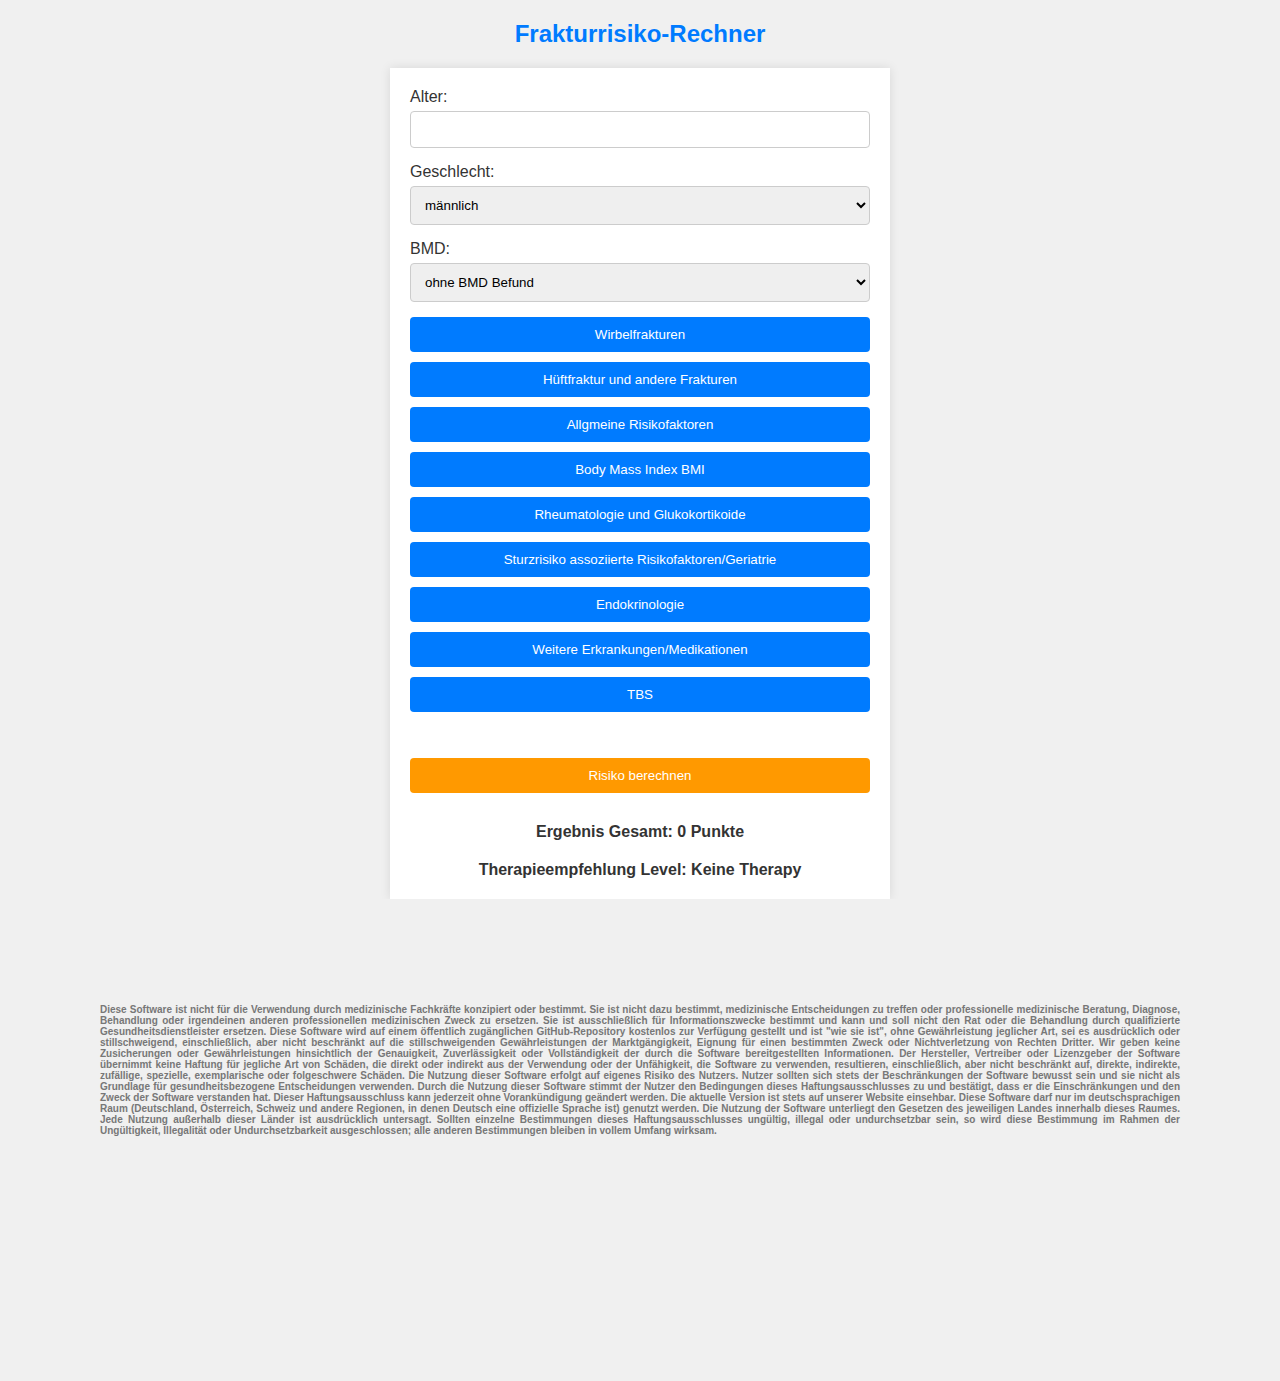
==== fused_html/Osteoporosis_calc_V1.3.html @ 4660fec1 "Update Osteoporosis_calc_V1.3.html" ====
<!DOCTYPE html>
<html lang="de">
<head>
    <meta charset="UTF-8">
    <meta name="viewport" content="width=device-width, initial-scale=1.0">
    <title>Frakturrisiko-Rechner</title>
    <style>
        /* Resetting default browser styles for consistency */
body, h1, p, form, label, select, input, button {
    margin: 0;
    padding: 0;
    box-sizing: border-box;
}

/* Set a background color and font for the entire page */
body {
    font-family: Arial, sans-serif;
    background-color: #f0f0f0;
    color: #333;
    margin-bottom: 140px;
}

/* Style the header (h1) */
h1 {
    font-size: 24px;
    color: #007bff;
    padding: 20px;
    text-align: center;
}

/* Style the form container */
form {
    max-width: 500px;
    margin: 0 auto;
    padding: 20px;
    background-color: #fff;
    box-shadow: 0 0 10px rgba(0, 0, 0, 0.1);
}

/* Style labels for form elements */
label {
    display: block;
    margin-bottom: 5px;
}

/* Style form inputs */
input[type="number"],
select {
    width: 100%;
    padding: 10px;
    margin-bottom: 15px;
    border: 1px solid #ccc;
    border-radius: 4px;
}

/* Style checkboxes and their labels */
input[type="checkbox"] {
    margin-right: 5px;
}

/* Style buttons */
.container {
    display: flex;
    flex-direction: column;
    align-items: center; /* Align buttons in the middle */
    justify-content: center;
}

.disclaimer {
     /*position: fixed;*/
    bottom: 0;
    left: 0;
    width: 100%;
    /*background-color: #f8f8f8;*/
    background-color: #f0f0f0;
    padding: 100px;
    text-align: justify;
    font-size: 10px;
    color: #777;
    box-sizing: border-box;
    max-width: 100%;
    overflow-x: hidden;
}

.disclaimer p {
    margin: 5px 0;
    text-align: justify;
}

button {
    background-color: #007bff;
    color: #fff;
    padding: 10px 20px;
    border: none;
    border-radius: 4px;
    cursor: pointer;
    margin-bottom: 10px; /* Add bottom margin */
    width: 100%; /* Set a fixed width for the buttons */
}

/* Style the result paragraph */
p {
    font-weight: bold;
    text-align: center;
    margin-top: 20px;
}

/* Style the table */
table {
    width: 100%;
    border-collapse: collapse;
    margin-top: 20px;
}

table, th, td {
    border: 1px solid #ccc;
}

th, td {
    padding: 8px;
    text-align: left;
}
    </style>
</head>
<body>
    <h1>Frakturrisiko-Rechner</h1>

    <form id="riskCalculator">
        <label for="age">Alter:</label>
        <input type="number" id="age" required><br>

        <!-- Prevent reload of page if enter is pressed in age input field-->
        <script>
            document.getElementById('age').addEventListener('keydown', function(event) {
                if (event.key === 'Enter') {
                    event.preventDefault();
                }
            });
        </script>

        <label for="gender">Geschlecht:</label>
        <select id="gender" name="gender">
            <option value="male">männlich</option>
            <option value="female">weiblich</option>
        </select><br>

        <label for="BMD">BMD:</label>
        <select id="BMD" name="BMD">
            <option value="T NA">ohne BMD Befund</option>
            <option value="T >0.0">T >0.0</option>
            <option value="T -0.5">T -0.5</option>
            <option value="T -1.0">T -1.0</option>
            <option value="T -1.5">T -1.5</option>
            <option value="T -2.0">T -2.0</option>
            <option value="T -2.5">T -2.5</option>
            <option value="T -3.0">T -3.0</option>
            <option value="T -3.5">T -3.5</option>
            <option value="T -4.0">T -4.0</option>
        </select><br>


        <button type="button" onclick="toggleContainer('container1')">Wirbelfrakturen</button> <br>
        <div class="container" id="container1" data-group="1" style="display: none;">
            <input type="checkbox" data-points="2.9" > Wirbelfraktur(en) im letzten Jahr<br>
            <input type="checkbox" data-points="0.0" > Wirbelfraktur(en) > 12 Monate Zeitabstand <br>
            <input type="checkbox" data-points="2.0" > 1 osteoporotischer Wirbelbruch<br>
            <input type="checkbox" data-points="2.9"  > 2 osteoporotische Wirbelbrüche<br>
            <input type="checkbox" data-points="5.0" > 3 osteoporotische Wirbelbrüche<br>
            <input type="checkbox" data-points="2.0" > Wirbelbruch Schweregrad max Grad 1 Genant<br>
            <input type="checkbox" data-points="2.9" > Wirbelbruch Schweregrad max Grad 2 Genant<br>
            <input type="checkbox" data-points="5.0" > Wirbelbruch Schweregrad max Grad 3 Genant<br><br>
        </div>

        <button type="button" onclick="toggleContainer('container2')">Hüftfraktur und andere Frakturen</button> <br>
        <div class="container" id="container2" data-group="2" style="display: none;">
            <input type="checkbox" id="option1" data-points="4.2" > Hüftfraktur im letzten Jahr<br>
            <input type="checkbox" id="option2" data-points="2.5" > Hüftfraktur > 12 Monate Zeitabstand<br>
            <input type="checkbox" id="option3" data-points="1.7" > Humerusfraktur<br>
            <input type="checkbox" id="option4" data-points="1.6" > Handgelenksfraktur<br>
            <input type="checkbox" id="option5" data-points="1.7" > Beckenfraktur<br><br>
        </div>

        <!-- ... Allgmeine Risikofaktoren ... -->
        <button type="button" onclick="toggleContainer('container3')">Allgmeine Risikofaktoren</button> <br>
        <div class="container" id="container3" data-group="3" style="display: none;">
            <input type="checkbox" data-points="1.2" > Mutter oder Vater mit Hüftbruch <br>
            <input type="checkbox" data-points="1.9" > Erheblicher Alkoholkonsum (ab 50 g/Tag)<br>
            <input type="checkbox" data-points="1.5" > Rauchen (aktuell >10 Zigaretten/Tag) <br>
            <input type="checkbox" data-points="1.3" > Chronische Obstruktive Lungenerkrankung<br><br>
        </div>

        <!-- ? -->
        <button type="button" onclick="toggleContainer('container4')">Body Mass Index BMI</button> <br>
        <div class="container" id="container4" data-group="4" style="display: none;">
            <input type="checkbox" data-points="2.2" > ≤ 15 kg/m2<br>
            <input type="checkbox" data-points="1.7" > ≤15 - 18,5 kg/m2<br>
            <input type="checkbox" data-points="1.3" > 18,5 ≤ 20 kg/m2<br><br>
        </div>

        <!-- ... Rheumatologie und Glukokortikoide ... -->
        <button type="button" onclick="toggleContainer('container5')">Rheumatologie und Glukokortikoide</button> <br>
        <div class="container" id="container5" data-group="5" style="display: none;">
            <input type="checkbox" data-points="1.6" > Axiale Spondyloarthritis <br>
            <input type="checkbox" data-points="2.7" > Rheumatoide Arthritis<br>
            <input type="checkbox" data-points="1.3" > Prednisolonäquivalent bis 2,5 mg/Tag <br>
            <input type="checkbox" data-points="2.3" > Prednisolonäquivalent 2,5 - 7,5 mg/Tag <br>
            <input type="checkbox" data-points="4.0" > Prednisolonäquivalent > 7,5 mg/Ta<br>
            <input type="checkbox" data-points="4.9" > Prednisolonäquivalent ab 7,5 mg/Tag, neu im letzten Jahr<br><br>
        </div>

        <!-- ... Sturzrisiko assoziierte Risikofaktoren/Geriatrie ... -->
        <button type="button" onclick="toggleContainer('container6')">Sturzrisiko assoziierte Risikofaktoren/Geriatrie </button> <br>
        <div class="container" id="container6" data-group="6" style="display: none;">
            <input type="checkbox" data-points="1.9" > >1 Sturz im letzten Jahr (1-Jahres Risiko RR)  <br>
            <input type="checkbox" data-points="1.6" > 1 Sturz im letzten Jahr<br>
            <input type="checkbox" data-points="1.4" > Chronische Hyponatriämie<br>
            <input type="checkbox" data-points="1.3" > Depression/Antidepressiva<br>
            <input type="checkbox" data-points="1.2" > Epilepsie <br>
            <input type="checkbox" data-points="1.7" > Immobilität (angewiesen sein auf eine Gehhilfe)<br>
            <input type="checkbox" data-points="1.6" > M. Alzheimer/Demenz<br>
            <input type="checkbox" data-points="1.7" > M.Parkinson<br>
            <input type="checkbox" data-points="2.1" > Multiple Sklerose<br>
            <input type="checkbox"  data-points="1.4" > Opioide<br>
            <input type="checkbox"  data-points="1.6" > Schlaganfall <br>
            <input type="checkbox"  data-points="1.8" > Timed up and Go Test > 12 Sek. <br><br>
        </div>

        <!-- ... Endokrinologie ... -->
        <button type="button" onclick="toggleContainer('container7')">Endokrinologie</button> <br>
        <div class="container" id="container7" data-group="7" style="display: none;">
            <input type="checkbox" data-points="2.5" > Diabetes mellitus Typ I <br>
            <input type="checkbox" data-points="1.2" > Diabetes mellitus Typ II, seit 5-10 Jahren<br>
            <input type="checkbox" data-points="1.6" > Diabetes mellitus Typ II, seit > 10 Jahre<br>
            <input type="checkbox" data-points="2.2" > Primärer Hyperparathyreoidismus<br>
            <input type="checkbox" data-points="2.7" > TSH 0,1-0,45<br>
            <input type="checkbox" data-points="1.7" > TSH &lt; 0,1<br><br>
        </div>


        <!-- ... Weitere Erkrankungen/Medikationen ... -->
        <button type="button" onclick="toggleContainer('container8')">Weitere Erkrankungen/Medikationen</button> <br>
        <div class="container" id="container8" data-group="8" style="display: none;">
            <input type="checkbox" data-points="1.5" > Chronische Herzinsuffizienz <br>
            <input type="checkbox" data-points="2.0" > MGUS <br>
            <input type="checkbox" data-points="1.6" > Niereninsuffizienz CKD 3a, 3b, 4<br>
            <input type="checkbox" data-points="1.4" > Protonenpumpenhemmer > 3 Monate<br><br>
        </div>

        <!-- ... TBS ... -->
        <button type="button" onclick="toggleContainer('container9')">TBS</button> <br>
        <div class="container" id="container9" data-group="9" style="display: none;">
            <input type="checkbox" data-points="1.3" >TBS Z-Score: -1,0 SD <br>
            <input type="checkbox" data-points="1.4" > TBS Z-Score: -1,5 SD <br>
            <input type="checkbox" data-points="1.6" > TBS Z-Score: -2,0 SD<br>
            <input type="checkbox" data-points="1.8" > TBS Z-Score: -2,5 SD <br><br>
        </div>

        <br><br>

        <button type="button" onclick="update()" style="background-color: #ff9900">Risiko berechnen</button>

        <!-- This is a comment 
        <p>Ergebnis Gruppe 1: <span id="resultSpan1">0</span> Punkte</p>
        <p>Ergebnis Gruppe 2: <span id="resultSpan2">0</span> Punkte</p>
        <p>Ergebnis Gruppe 3: <span id="resultSpan3">0</span> Punkte</p>
        <p>Ergebnis Gruppe 4: <span id="resultSpan4">0</span> Punkte</p>
        <p>Ergebnis Gruppe 5: <span id="resultSpan5">0</span> Punkte</p>
        <p>Ergebnis Gruppe 6: <span id="resultSpan6">0</span> Punkte</p>
        <p>Ergebnis Gruppe 7: <span id="resultSpan7">0</span> Punkte</p>
        <p>Ergebnis Gruppe 8: <span id="resultSpan8">0</span> Punkte</p>
        <p>Ergebnis Gruppe 9: <span id="resultSpan9">0</span> Punkte</p> <br>
        -->
        <p>Ergebnis Gesamt: <span id="resultSpanTotal">0</span> Punkte</p>
        <p>Therapieempfehlung Level: <span id="therapyLevel">Keine Therapy</span> </p>

    </form>

    <div class="disclaimer">
        <p>
            Diese Software ist nicht für die Verwendung durch medizinische Fachkräfte konzipiert oder bestimmt. Sie ist nicht dazu bestimmt, medizinische Entscheidungen zu treffen oder professionelle medizinische Beratung, Diagnose, Behandlung oder irgendeinen anderen professionellen medizinischen Zweck zu ersetzen. Sie ist ausschließlich für Informationszwecke bestimmt und kann und soll nicht den Rat oder die Behandlung durch qualifizierte Gesundheitsdienstleister ersetzen.
            Diese Software wird auf einem öffentlich zugänglichen GitHub-Repository kostenlos zur Verfügung gestellt und ist "wie sie ist", ohne Gewährleistung jeglicher Art, sei es ausdrücklich oder stillschweigend, einschließlich, aber nicht beschränkt auf die stillschweigenden Gewährleistungen der Marktgängigkeit, Eignung für einen bestimmten Zweck oder Nichtverletzung von Rechten Dritter.
            Wir geben keine Zusicherungen oder Gewährleistungen hinsichtlich der Genauigkeit, Zuverlässigkeit oder Vollständigkeit der durch die Software bereitgestellten Informationen.
            Der Hersteller, Vertreiber oder Lizenzgeber der Software übernimmt keine Haftung für jegliche Art von Schäden, die direkt oder indirekt aus der Verwendung oder der Unfähigkeit, die Software zu verwenden, resultieren, einschließlich, aber nicht beschränkt auf, direkte, indirekte, zufällige, spezielle, exemplarische oder folgeschwere Schäden.
            Die Nutzung dieser Software erfolgt auf eigenes Risiko des Nutzers. Nutzer sollten sich stets der Beschränkungen der Software bewusst sein und sie nicht als Grundlage für gesundheitsbezogene Entscheidungen verwenden.
            Durch die Nutzung dieser Software stimmt der Nutzer den Bedingungen dieses Haftungsausschlusses zu und bestätigt, dass er die Einschränkungen und den Zweck der Software verstanden hat.
            Dieser Haftungsausschluss kann jederzeit ohne Vorankündigung geändert werden. Die aktuelle Version ist stets auf unserer Website einsehbar.
            Diese Software darf nur im deutschsprachigen Raum (Deutschland, Österreich, Schweiz und andere Regionen, in denen Deutsch eine offizielle Sprache ist) genutzt werden. Die Nutzung der Software unterliegt den Gesetzen des jeweiligen Landes innerhalb dieses Raumes. Jede Nutzung außerhalb dieser Länder ist ausdrücklich untersagt.
            Sollten einzelne Bestimmungen dieses Haftungsausschlusses ungültig, illegal oder undurchsetzbar sein, so wird diese Bestimmung im Rahmen der Ungültigkeit, Illegalität oder Undurchsetzbarkeit ausgeschlossen; alle anderen Bestimmungen bleiben in vollem Umfang wirksam.
        </p>
    </div>
    <script>
﻿var checkboxes = document.querySelectorAll('input[type=checkbox]');
var resultSpan = document.getElementById('result');
var ageInput = document.getElementById('age');

const bmdScores = ["Ohne BMD", "T0.0", "T-0.5", "T-1.0", "T-1.5", "T-2.0", "T-2.5", "T-3.0", "T-3.5", "T-4.0"]
const ages = [50, 55, 60, 65, 70, 75, 80, 85, 90]
const therapyThresholds = ["3%", "5%", "10%"]

const calculatedThresholds = {
    female: {
        firstTherapy:{
            "T NA": {
                age50: 13,
                age55: 8,
                age60: 5,
                age65: 3,
                age70: 1.7,
                age75: 1.1,
                age80: 0,
                age85: 0,
                age90: 0,
            },
            "T >0.0": {
                age50: 13,
                age55: 8,
                age60: 6,
                age65: 4,
                age70: 3,
                age75: 2.3,
                age80: 1.8,
                age85: 1.5,
                age90: 1.2,
            },
            "T -0.5": {
                age50: 9,
                age55: 6,
                age60: 4,
                age65: 3,
                age70: 2.2,
                age75: 1.7,
                age80: 1.3,
                age85: 1.1,
                age90: 0,
            },
            "T -1.0": {
                age50: 7,
                age55: 5,
                age60: 3,
                age65: 2.3,
                age70: 1.6,
                age75: 1.2,
                age80: 0,
                age85: 0,
                age90: 0,
            },
            "T -1.5": {
                age50: 5,
                age55: 3.5,
                age60: 2.4,
                age65: 1.7,
                age70: 1.2,
                age75: 0,
                age80: 0,
                age85: 0,
                age90: 0,
            },
            "T -2.0": {
                age50: 4,
                age55: 2.6,
                age60: 1.8,
                age65: 1.2,
                age70: 0,
                age75: 0,
                age80: 0,
                age85: 0,
                age90: 0,
            },
            "T -2.5": {
                age50: 3,
                age55: 1.9,
                age60: 1.3,
                age65: 0,
                age70: 0,
                age75: 0,
                age80: 0,
                age85: 0,
                age90: 0,
            },
            "T -3.0": {
                age50: 2.1,
                age55: 1.4,
                age60: 0,  
                age65: 0,  
                age70: 0,  
                age75: 0,  
                age80: 0,  
                age85: 0,  
                age90: 0,  
            },
            "T -3.5": {
                age50: 1.5,
                age55: 0,  
                age60: 0,  
                age65: 0,  
                age70: 0,  
                age75: 0,  
                age80: 0,  
                age85: 0,  
                age90: 0,  
            },
            "T -4.0": {
                age50: 0,
                age55: 0,  
                age60: 0,  
                age65: 0,  
                age70: 0,  
                age75: 0,  
                age80: 0,  
                age85: 0,  
                age90: 0,
            },
        },
        secondTherapy:{
            "T NA": {
                age50: 22,
                age55: 13,
                age60: 8, 
                age65: 5, 
                age70: 2.8,
                age75: 1.8,
                age80: 1.1,
                age85: 0, 
                age90: 0, 
            },
            "T >0.0": {
                age50: 21, 
                age55: 14, 
                age60: 10, 
                age65: 7,  
                age70: 5,  
                age75: 4,  
                age80: 3,  
                age85: 2.4,
                age90: 2,  
            },
            "T -0.5": {
                age50: 16, 
                age55: 10, 
                age60: 7,  
                age65: 5,  
                age70: 4,  
                age75: 3,  
                age80: 2.2,
                age85: 1.8,
                age90: 1.4,
            },
            "T -1.0": {
                age50: 12, 
                age55: 8,  
                age60: 5,  
                age65: 4,  
                age70: 2.7,
                age75: 2.1,
                age80: 1.6,
                age85: 1.3,
                age90: 0,  
            },
            "T -1.5": {
                age50: 9,  
                age55: 6,  
                age60: 4,  
                age65: 3,  
                age70: 2.1,
                age75: 1.5,
                age80: 1.1,
                age85: 0,  
                age90: 0,  
            },
            "T -2.0": {
                age50: 6,  
                age55: 4,  
                age60: 3,  
                age65: 2.1,
                age70: 1.5,
                age75: 1.1,
                age80: 0,  
                age85: 0,  
                age90: 0,  
            },
            "T -2.5": {
                age50: 5,  
                age55: 3,  
                age60: 2.2,
                age65: 1.5,
                age70: 1.1,
                age75: 0,  
                age80: 0,  
                age85: 0,  
                age90: 0,  
            },
            "T -3.0": {
                age50: 3.5,
                age55: 2.3,
                age60: 1.6,
                age65: 0,  
                age70: 0,  
                age75: 0,  
                age80: 0,  
                age85: 0,  
                age90: 0,  
            },
            "T -3.5": {
                age50: 2.5,
                age55: 1.7,
                age60: 0, 
                age65: 0, 
                age70: 0, 
                age75: 0, 
                age80: 0, 
                age85: 0, 
                age90: 0, 
            },
            "T -4.0": {
                age50: 2,
                age55: 0,
                age60: 0,
                age65: 0,
                age70: 0,
                age75: 0,
                age80: 0,
                age85: 0,
                age90: 0,
            },
        },
        thirdTherapy:{
            "T NA": {
                age50: 43,
                age55: 25,
                age60: 15,
                age65: 9,
                age70: 6,
                age75: 3.5,
                age80: 2.2,
                age85: 1.4,
                age90: 4,
            },
            "T >0.0": {
                age50: 42,
                age55: 28,
                age60: 19,
                age65: 14,
                age70: 10,
                age75: 8,
                age80: 6,
                age85: 5,
                age90: 3,
            },
            "T -0.5": {
                age50: 31,
                age55: 21,
                age60: 14,
                age65: 10,
                age70: 7,
                age75: 6,
                age80: 4.4,
                age85: 3.6,
                age90: 2.1,
            },
            "T -1.0": {
                age50: 23,
                age55: 16,
                age60: 11,
                age65: 7.5,
                age70: 5.5,
                age75: 4.2,
                age80: 3.2,
                age85: 2.6,
                age90: 1.5,
            },
            "T -1.5": {
                age50: 17,
                age55: 12,
                age60: 8,
                age65: 6,
                age70: 4.1,
                age75: 3.1,
                age80: 2.4,
                age85: 1.9,
                age90: 0,
            },
            "T -2.0": {
                age50: 13,
                age55: 9,
                age60: 6,
                age65: 4,
                age70: 3,
                age75: 2.2,
                age80: 1.7,
                age85: 1.3,
                age90: 0,
            },
            "T -2.5": {
                age50: 9,
                age55: 6,
                age60: 4.4,
                age65: 3.1,
                age70: 2.2,
                age75: 1.6,
                age80: 1.3,
                age85: 0,
                age90: 0,
            },
            "T -3.0": {
                age50: 7,
                age55: 5,
                age60: 3.2,
                age65: 2.3,
                age70: 1.6,
                age75: 1.2,
                age80: 0,
                age85: 0,
                age90: 0,
            },
            "T -3.5": {
                age50: 5,
                age55: 3.5,
                age60: 2.4,
                age65: 1.7,
                age70: 0,
                age75: 0,
                age80: 0,
                age85: 0,
                age90: 0,
            },
            "T -4.0": {
                age50: 3.7,
                age55: 2.5,
                age60: 1.7,
                age65: 0,
                age70: 0,
                age75: 0,
                age80: 0,
                age85: 0,
                age90: 0,
            },
        },
    },
    male: {
        firstTherapy :{
        "T NA": {
            age50: 12,
            age55: 9,
            age60: 6,
            age65: 5,
            age70: 3,
            age75: 2.4,
            age80: 1.6,
            age85: 0,
            age90: 0,
        },
        "T >0.0": {
            age50: 10,
            age55: 8,
            age60: 6,
            age65: 5,
            age70: 4,
            age75: 3,
            age80: 2.4,
            age85: 2,
            age90: 1.4,
        },
        "T -0.5": {
            age50: 7,
            age55: 5,
            age60: 4,
            age65: 3,
            age70: 2.5,
            age75: 2,
            age80: 1.6,
            age85: 1.3,
            age90: 1,
        },
        "T -1.0": {
            age50: 5,
            age55: 3.7,
            age60: 2.8,
            age65: 2.2,
            age70: 1.7,
            age75: 1.4,
            age80: 1.1,
            age85: 0,
            age90: 0,
        },
        "T -1.5": {
            age50: 3.4,
            age55: 2.5,
            age60: 1.9,
            age65: 1.5,
            age70: 1.1,
            age75: 0,
            age80: 0,
            age85: 0,
            age90: 0,
        },
        "T -2": {
            age50: 2.3,
            age55: 1.7,
            age60: 1.3,
            age65: 0,
            age70: 0,
            age75: 0,
            age80: 0,
            age85: 0,
            age90: 0,
        },
        "T -2.5": {
            age50: 1.6,
            age55: 1.2,
            age60: 0,
            age65: 0,
            age70: 0,
            age75: 0,
            age80: 0,
            age85: 0,
            age90: 0,
        },
        "T -3": {
            age50: 1.1,
            age55: 0,
            age60: 0,
            age65: 0,
            age70: 0,
            age75: 0,
            age80: 0,
            age85: 0,
            age90: 0,
        },
        "T -3.5": {
            age50: 0,
            age55: 0,
            age60: 0,
            age65: 0,
            age70: 0,
            age75: 0,
            age80: 0,
            age85: 0,
            age90: 0,
        },
        "T -4": {
            age50: 0,
            age55: 0,
            age60: 0,
            age65: 0,
            age70: 0,
            age75: 0,
            age80: 0,
            age85: 0,
            age90: 0,
        },
    },
    secondTherapy:{
        "T NA": {
            age50: 19,
            age55: 14,
            age60: 11, 
            age65: 8, 
            age70: 6,
            age75: 4,
            age80: 2.7,
            age85: 1.6, 
            age90: 0, 
        },
        "T >0.0": {
            age50: 17, 
            age55: 9, 
            age60: 7, 
            age65: 5,  
            age70: 4,  
            age75: 3.4,  
            age80: 2.7,  
            age85: 2.1,
            age90: 1.5,  
        },
        "T -0.5": {
            age50: 12, 
            age55: 9, 
            age60: 7,  
            age65: 5,  
            age70: 4,  
            age75: 3.4,  
            age80: 2.7,
            age85: 2.1,
            age90: 1.5,
        },
        "T -1.0": {
            age50: 8, 
            age55: 6,  
            age60: 5,  
            age65: 3.6,  
            age70: 2.8,
            age75: 2.3,
            age80: 1.8,
            age85: 1.4,
            age90: 0,  
        },
        "T -1.5": {
            age50: 6,  
            age55: 4,  
            age60: 3.2,  
            age65: 2.4,  
            age70: 1.9,
            age75: 1.5,
            age80: 1.2,
            age85: 0,  
            age90: 0,  
        },
        "T -2.0": {
            age50: 4,  
            age55: 2.9,  
            age60: 2.2,  
            age65: 1.6,
            age70: 1.3,
            age75: 0,
            age80: 0,  
            age85: 0,  
            age90: 0,  
        },
        "T -2.5": {
            age50: 2.6,  
            age55: 2,  
            age60: 1.5,
            age65: 0,
            age70: 0,
            age75: 0,  
            age80: 0,  
            age85: 0,  
            age90: 0,  
        },
        "T -3.0": {
            age50: 1.8,
            age55: 0,
            age60: 0,
            age65: 0,  
            age70: 0,  
            age75: 0,  
            age80: 0,  
            age85: 0,  
            age90: 0,  
        },
        "T -3.5": {
            age50: 0,
            age55: 0,
            age60: 0, 
            age65: 0, 
            age70: 0, 
            age75: 0, 
            age80: 0, 
            age85: 0, 
            age90: 0, 
        },
        "T -4.0": {
            age50: 0,
            age55: 0,
            age60: 0,
            age65: 0,
            age70: 0,
            age75: 0,
            age80: 0,
            age85: 0,
            age90: 0,
        },
    },
    thirdTherapy:{
        "T NA": {
            age50: 39,
            age55: 29,
            age60: 21, 
            age65: 15, 
            age70: 11,
            age75: 8,
            age80: 5,
            age85: 3.2, 
            age90: 1.6, 
        },
        "T >0.0": {
            age50: 33, 
            age55: 26, 
            age60: 20, 
            age65: 16,  
            age70: 12,  
            age75: 10,  
            age80: 8,  
            age85: 7,
            age90: 5,  
        },
        "T -0.5": {
            age50: 23, 
            age55: 18, 
            age60: 14,  
            age65: 11,  
            age70: 8,  
            age75: 7,  
            age80: 5,
            age85: 4,
            age90: 3,
        },
        "T -1.0": {
            age50: 16, 
            age55: 12,  
            age60: 9,  
            age65: 7,  
            age70: 6,
            age75: 4.5,
            age80: 3.6,
            age85: 2.8,
            age90: 2,  
        },
        "T -1.5": {
            age50: 11,  
            age55: 8,  
            age60: 6,  
            age65: 5,  
            age70: 4,
            age75: 3,
            age80: 2.4,
            age85: 1.8,  
            age90: 1.3,  
        },
        "T -2.0": {
            age50: 8,  
            age55: 6,  
            age60: 4,  
            age65: 3,
            age70: 2.5,
            age75: 2.0,
            age80: 1.6,  
            age85: 1.2,  
            age90: 0,  
        },
        "T -2.5": {
            age50: 5,  
            age55: 4,  
            age60: 3,
            age65: 2.2,
            age70: 1.7,
            age75: 1.3,  
            age80: 0,  
            age85: 0,  
            age90: 0,  
        },
        "T -3.0": {
            age50: 3.6,
            age55: 2.6,
            age60: 1.9,
            age65: 1.5,  
            age70: 0,  
            age75: 0,  
            age80: 0,  
            age85: 0,  
            age90: 0,  
        },
        "T -3.5": {
            age50: 2.5,
            age55: 1.8,
            age60: 0, 
            age65: 0, 
            age70: 0, 
            age75: 0, 
            age80: 0, 
            age85: 0, 
            age90: 0, 
        },
        "T -4.0": {
            age50: 1.7,
            age55: 0,
            age60: 0,
            age65: 0,
            age70: 0,
            age75: 0,
            age80: 0,
            age85: 0,
            age90: 0,
        },
    },
    },
};

function toggleContainer(containerId) {
    var container = document.getElementById(containerId);
    container.style.display = (container.style.display === 'none' || container.style.display === '') ? 'block' : 'none';
}

function updatePoints() {
    // Get all the container divs that contain checkboxes
    const containerDivs = document.querySelectorAll('.container');
    
    // Initialize an object to store the highest points for each group
    const highestPointsByGroup = {};
    
    // Loop through each container div
    containerDivs.forEach(containerDiv => {
        // Get all the checkboxes within the current container
        const checkboxes = containerDiv.querySelectorAll('input[type="checkbox"]');
        
        // Initialize the highest points for this group
        let highestPoints = 0.0; // Start with a very low value
        
        // Loop through the checkboxes and find the highest points
        checkboxes.forEach(checkbox => {
            if (checkbox.checked) {
                const points = parseFloat(checkbox.getAttribute('data-points'));
                if (points > highestPoints) {
                    highestPoints = points;
                }
            }
        });
        
        // Store the highest points for this group in the object
        const groupId = containerDiv.getAttribute('data-group');
        highestPointsByGroup[groupId] = highestPoints;
    });
    
    // Display the highest points for each group
    for (const groupId in highestPointsByGroup) {
        const resultElement = document.getElementById(`resultSpan${groupId}`);
        if (resultElement) {
            resultElement.textContent = highestPointsByGroup[groupId];
        }
    }
    const resultElement = document.getElementById('resultSpanTotal')
    if (resultElement) {
        let totalPoints = 1.0
        for (const groupPoints of Object.values(highestPointsByGroup)) {
            if (groupPoints !== 0) {
                totalPoints *= groupPoints;
            }
        }
        resultElement.textContent = Math.round(totalPoints * 10) / 10;
    }
}

function findClosestAge(userEnteredAge) {
    // Initialize variables to keep track of the closest age and the minimum difference
    let closestAge = ages[0]; // Initialize with the first age value
    let minDifference = Math.abs(userEnteredAge - ages[0]);

    for (const age of ages) {
        const difference = Math.abs(userEnteredAge - age);
        if (difference < minDifference) {
            minDifference = difference;
            closestAge = age;
        }
    }
    return closestAge;
}

function update() {
    const userGender = document.getElementById("gender").value;
    console.log("Gender:", userGender);

    const userBMD = document.getElementById("BMD").value;
    console.log("BMD:", userBMD);

    const userAge = parseInt(document.getElementById("age").value);
    const closestAge = "age" + findClosestAge(userAge);
    console.log("Closest Age:", closestAge);

    updatePoints()
    const resultSpanTotal = document.getElementById("resultSpanTotal").textContent;
    console.log("resultSpanTotal:", resultSpanTotal);

    var recommendedTherapy = "Keine Therapy"
    var tensorValue = calculatedThresholds[userGender]["firstTherapy"][userBMD][closestAge];
    console.log("Tensor Value 1:", tensorValue);
    if (resultSpanTotal > tensorValue) {
        recommendedTherapy = "1   (<5% Risiko)"
        tensorValue = calculatedThresholds[userGender]["secondTherapy"][userBMD][closestAge];
        console.log("Tensor Value 2:", tensorValue);
        if (resultSpanTotal > tensorValue) {
            recommendedTherapy = "2   (5-10 % Risiko)"
            tensorValue = calculatedThresholds[userGender]["thirdTherapy"][userBMD][closestAge];
            console.log("Tensor Value 3:", tensorValue);
            if (resultSpanTotal > tensorValue) {
                recommendedTherapy = "3   (>10% Risiko)"
            }
        }
    }
    document.getElementById("therapyLevel").textContent = recommendedTherapy
    console.log("recommendedTherapy:", recommendedTherapy);
}

// Initialisieren Sie den 'values'-Bereich mit leeren Werten.
for (let b = 0; b < matrix.bmdScores.length; b++) {
    matrix.values[b] = [];
    for (let a = 0; a < matrix.ages.length; a++) {
        matrix.values[b][a] = [];
        for (let t = 0; t < matrix.therapyThresholds.length; t++) {
            matrix.values[b][a][t] = null;  // null repräsentiert einen leeren Wert.
        }
    }
  
}

// Nutzen Sie zwei Schleifen, um die 2D Matrix an die richtige Stelle in Ihrer 3D Matrix einzufügen:
for (let b = 0; b < matrix.bmdScores.length; b++) {
    for (let a = 0; a < matrix.ages.length; a++) {
        matrix.values[b][a][0] = newDataForFirstTherapy[a][b]; 
          matrix.values[b][a][1] = newDataForSecondTherapy[a][b]; 
            matrix.values[b][a][2] = newDataForThirdTherapy[a][b];
      // Beachten Sie die Verwendung von `a` und `b` hier, um sicherzustellen, dass Sie auf den richtigen Wert zugreifen
    }
}

checkboxes.forEach(function(checkbox) {
    checkbox.addEventListener('change', update);
});

document.addEventListener('DOMContentLoaded', function() {
    let table = document.getElementById('matrixTable');
    let tbody = document.createElement('tbody');
    table.appendChild(tbody);

    // Schleifen durch alle "ages", um jede Zeile der Tabelle zu erstellen
    matrix.ages.forEach((age, aIndex) => {
        let tr = document.createElement('tr');
        let th = document.createElement('th');
        th.innerText = age + " Jahre";
        tr.appendChild(th);
        
        // Schleifen durch alle "bmdScores", um jede Zelle der Zeile zu erstellen
        matrix.bmdScores.forEach((score, bIndex) => {
            let td = document.createElement('td');
            // Dies nimmt an, dass wir den 2. Therapieschwellenwert anzeigen möchten, ändern Sie dies entsprechend Ihrer Anforderung
            td.innerText = matrix.values[bIndex][aIndex][0] || '-';
            tr.appendChild(td);
        });
        tbody.appendChild(tr);
    });

    // Kopfzeile hinzufügen
    let thead = document.createElement('thead');
    let headerRow = document.createElement('tr');
    let emptyTh = document.createElement('th');
    headerRow.appendChild(emptyTh);
    matrix.bmdScores.forEach(score => {
        let th = document.createElement('th');
        th.innerText = score;
        headerRow.appendChild(th);
    });
    thead.appendChild(headerRow);
    table.insertBefore(thead, tbody);
});


    </script>

</body>
</html>
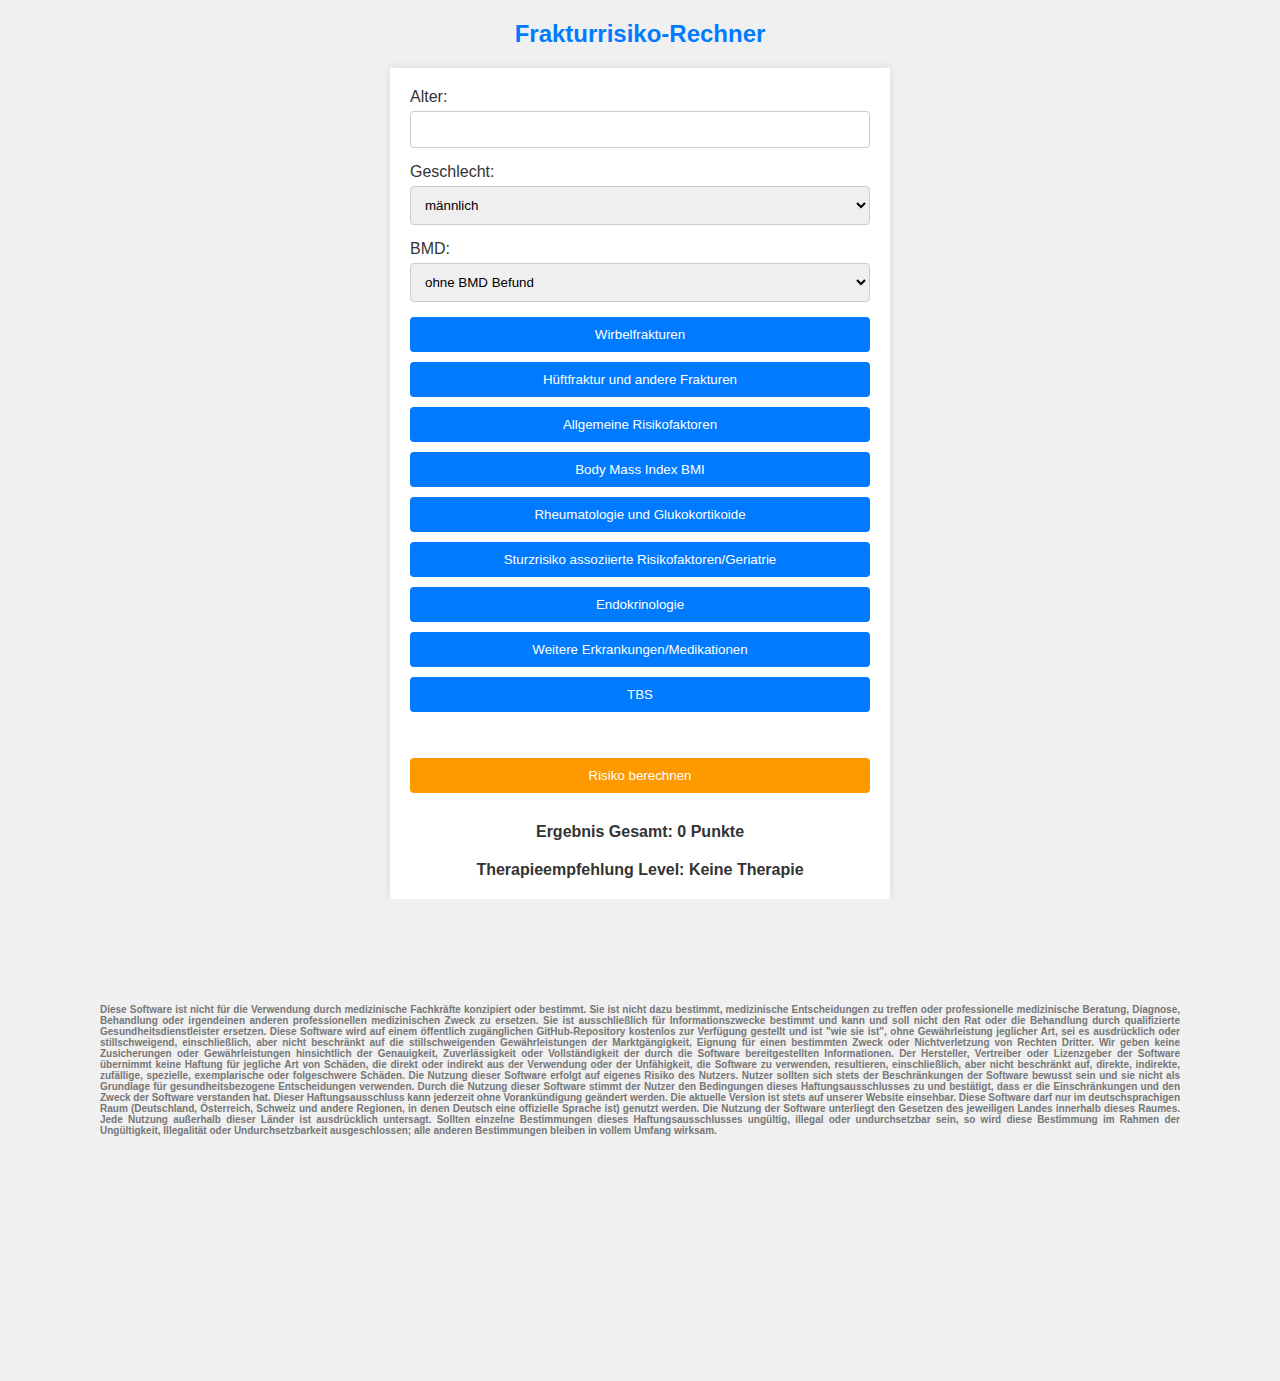
==== commit f2939dc4: "Update Osteoporosis_calc_V1.4.html" ====
--- a/fused_html/Osteoporosis_calc_V1.3.html
+++ b/fused_html/Osteoporosis_calc_V1.3.html
@@ -180,8 +180,8 @@
             <input type="checkbox" id="option5" data-points="1.7" > Beckenfraktur<br><br>
         </div>
 
-        <!-- ... Allgmeine Risikofaktoren ... -->
-        <button type="button" onclick="toggleContainer('container3')">Allgmeine Risikofaktoren</button> <br>
+        <!-- ... Allgemeine Risikofaktoren ... -->
+        <button type="button" onclick="toggleContainer('container3')">Allgemeine Risikofaktoren</button> <br>
         <div class="container" id="container3" data-group="3" style="display: none;">
             <input type="checkbox" data-points="1.2" > Mutter oder Vater mit Hüftbruch <br>
             <input type="checkbox" data-points="1.9" > Erheblicher Alkoholkonsum (ab 50 g/Tag)<br>
@@ -271,7 +271,7 @@
         <p>Ergebnis Gruppe 9: <span id="resultSpan9">0</span> Punkte</p> <br>
         -->
         <p>Ergebnis Gesamt: <span id="resultSpanTotal">0</span> Punkte</p>
-        <p>Therapieempfehlung Level: <span id="therapyLevel">Keine Therapy</span> </p>
+        <p>Therapieempfehlung Level: <span id="therapyLevel">Keine Therapie</span> </p>
 
     </form>
 
@@ -693,7 +693,7 @@
             age85: 0,
             age90: 0,
         },
-        "T -2": {
+        "T -2.0": {
             age50: 2.3,
             age55: 1.7,
             age60: 1.3,
@@ -715,7 +715,7 @@
             age85: 0,
             age90: 0,
         },
-        "T -3": {
+        "T -3.0": {
             age50: 1.1,
             age55: 0,
             age60: 0,
@@ -737,7 +737,7 @@
             age85: 0,
             age90: 0,
         },
-        "T -4": {
+        "T -4.0": {
             age50: 0,
             age55: 0,
             age60: 0,
@@ -1060,7 +1060,7 @@
     const resultSpanTotal = document.getElementById("resultSpanTotal").textContent;
     console.log("resultSpanTotal:", resultSpanTotal);
 
-    var recommendedTherapy = "Keine Therapy"
+    var recommendedTherapy = "Keine Therapie"
     var tensorValue = calculatedThresholds[userGender]["firstTherapy"][userBMD][closestAge];
     console.log("Tensor Value 1:", tensorValue);
     if (resultSpanTotal > tensorValue) {
